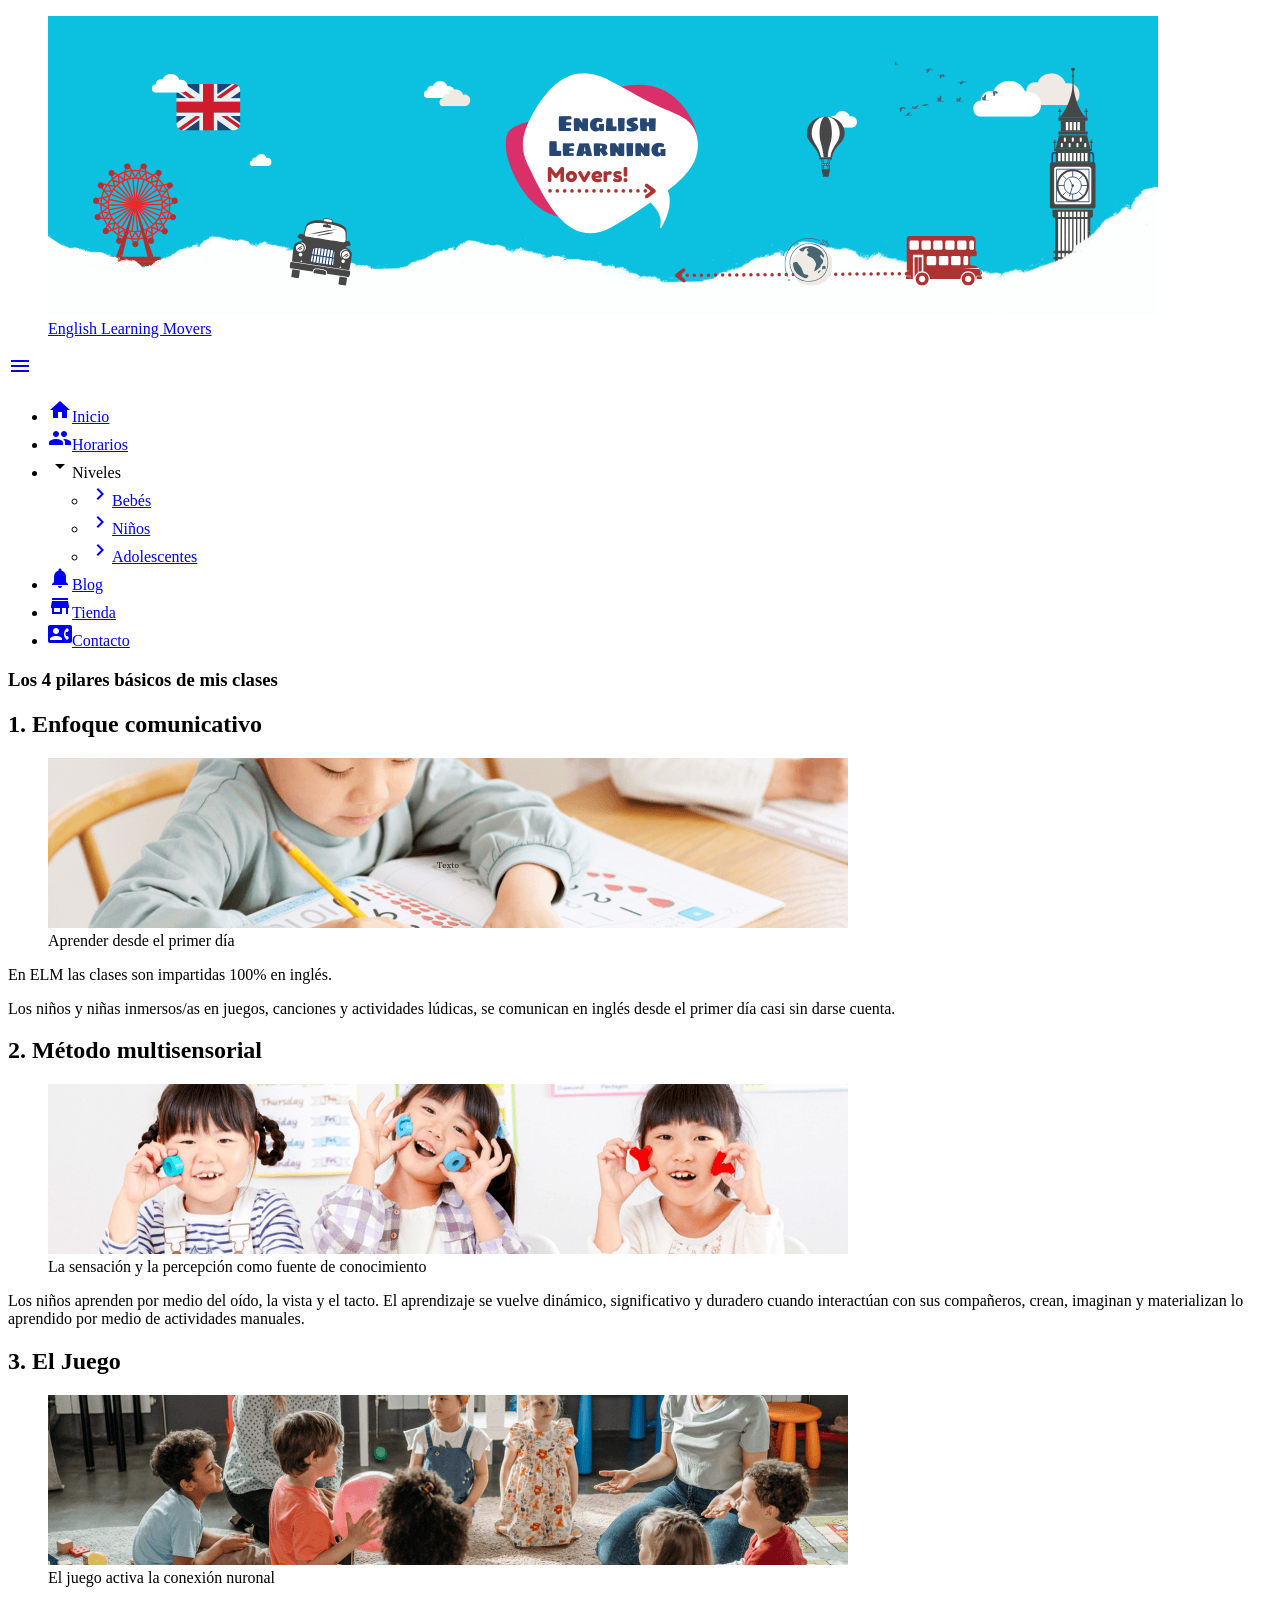
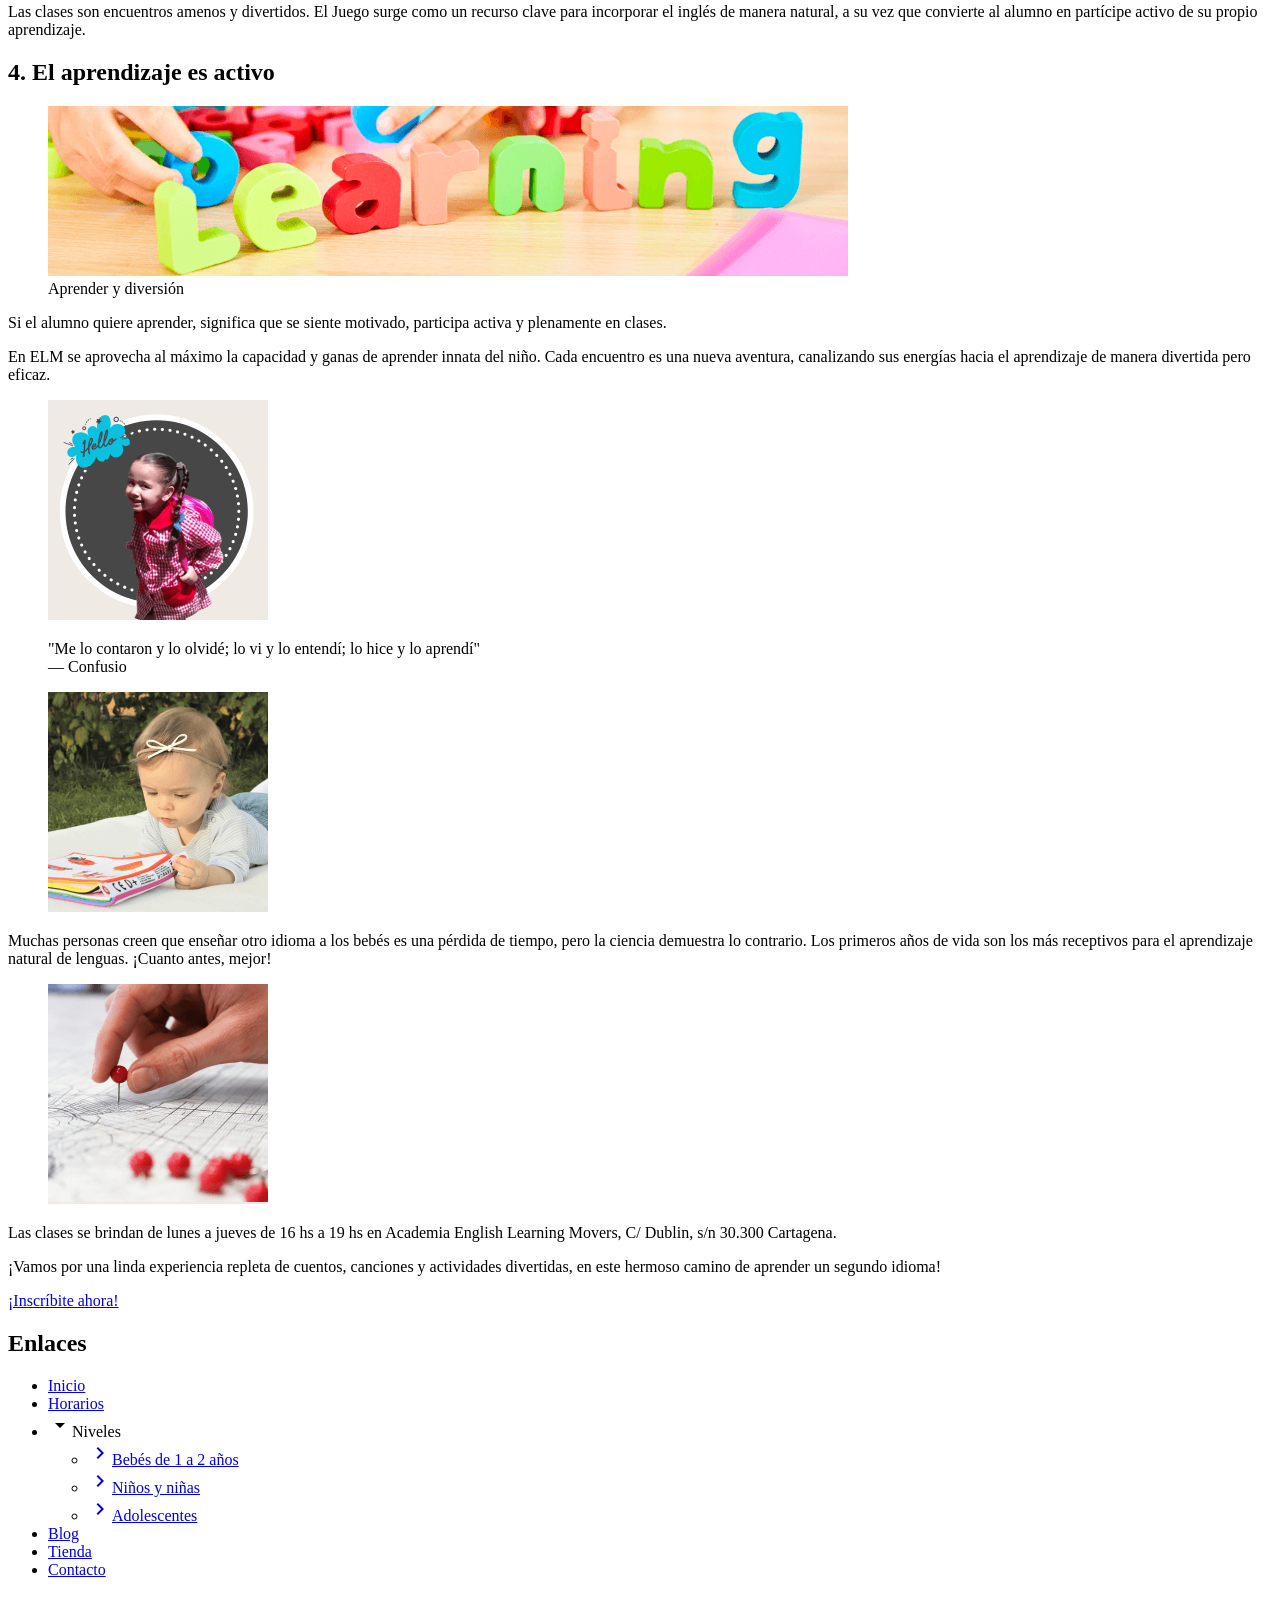
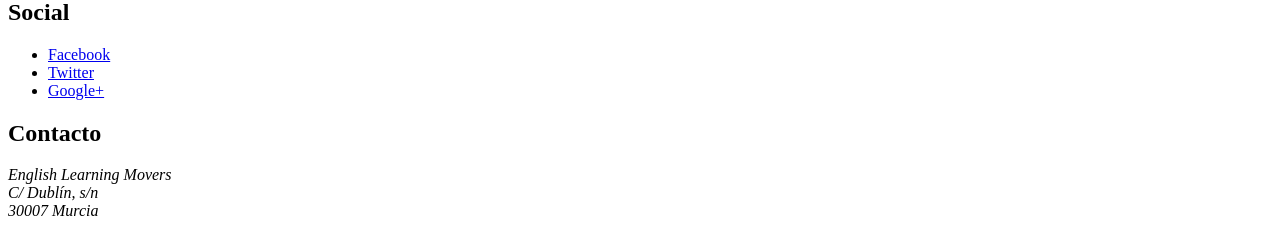
==== index.html @ f741b818 "Add files via upload" ====
<!DOCTYPE html>
<html lang="es">

<head>
    <title>English Learning Movers</title>
    <meta name="viewport"
        content="width=device-width, user-scalable=no, initial-scale=1.0, maximum-scale=1.0, minimum-scale=1.0">
    <meta charset="UTF-8">
    <meta name="description" content="Academia de inglés ELM">
    <meta name="keywords"
        content="Academia de inglés Cartagena, inglés para bebés y niños, método natural de aprendizaje del inglés">
    <link rel="preconnect" href="https://fonts.googleapis.com">
    <link rel="preconnect" href="https://fonts.gstatic.com" crossorigin>
    <link href="https://fonts.googleapis.com/css2?family=Nunito:ital,wght@0,200..1000;1,200..1000&display=swap"
        rel="stylesheet">
    <link href="https://fonts.googleapis.com/icon?family=Material+Icons" rel="stylesheet">
    <link rel="stylesheet" type="text/css" href="styles/styles.css">
    <script src="script/script.js"></script>
</head>

<body>
    <div id="contenedor">
        <header>
            <figure class="banner">
                <img src="images/banner-inicio.png" alt="Banner de English Learning Movers">
                <figcaption class="superpuesto-esquina">
                    <a href="index.html">English Learning Movers</a>
                </figcaption>
            </figure>

            <div class="menu_bar">
                <a href="#" class="bt-menu"><i class="material-icons">menu</i></a>
            </div>
            <nav>
                <ul>
                    <li><a href="index.html"><i class="material-icons">home</i>Inicio</a></li>
                    <li><a href="horarios.html"><i class="material-icons">group</i>Horarios</a></li>
                    <li class="submenu">
                        <span class="nivel-desplegable"><i class="material-icons">arrow_drop_down</i>Niveles</span>
                        <ul class="children">
                            <li><a href="bebes-de-1-2-anos.html"><i class="material-icons">navigate_next</i>Bebés</a>
                            </li>
                            <li><a href="ninos-ninas.html"><i class="material-icons">navigate_next</i>Niños</a></li>

                            <li><a href="adolescentes.html"><i class="material-icons">navigate_next</i>Adolescentes</a>
                            </li>
                        </ul>
                    </li>
                    <li><a href="blog.html"><i class="material-icons">notifications</i>Blog</a></li>
                    <li><a href="tienda.html"><i class="material-icons">store</i>Tienda</a></li>
                    <li><a href="contacto.html"><i class="material-icons">contact_phone</i>Contacto</a></li>
                </ul>
            </nav>
        </header>

        <main class="layout-flex">
            <div class="layout-columnas">
                <section>
                    <article>
                        <header>
                            <h1>Los 4 pilares básicos de mis clases</h1>

                        </header>
                    </article>

                    <article>
                        <header>
                            <h2>1. Enfoque comunicativo</h2>
                        </header>
                        <figure>
                            <img src="images/enfoque-comunicativo.png">
                            <figcaption>
                                Aprender desde el primer día
                            </figcaption>
                        </figure>
                        <p>En ELM las clases son impartidas 100% en inglés.
                        </p>
                        <p>Los niños y niñas inmersos/as en juegos, canciones y actividades lúdicas, se comunican en
                            inglés
                            desde el primer día casi sin darse cuenta.</p>
                    </article>
                    <article>
                        <header>
                            <h2>2. Método multisensorial</h2>
                        </header>
                        <figure>
                            <img src="images/aprendizaje-multisensorial.png">
                            <figcaption>
                                La sensación y la percepción como fuente de conocimiento
                            </figcaption>
                        </figure>
                        <p>Los niños aprenden por medio del oído, la vista y el tacto. El aprendizaje se vuelve
                            dinámico,
                            significativo y duradero cuando interactúan con sus compañeros, crean, imaginan y
                            materializan
                            lo
                            aprendido por medio de actividades manuales.</p>

                    </article>
                    <article>
                        <header>
                            <h2>3. El Juego</h2>
                        </header>
                        <figure>
                            <img src="images/juego-en-el-aprendizaje.png">
                            <figcaption>
                                El juego activa la conexión nuronal
                            </figcaption>
                        </figure>
                        <p>Las clases son encuentros amenos y divertidos. El Juego surge como un recurso clave para
                            incorporar
                            el inglés de manera natural, a su vez que convierte al alumno en partícipe activo de su
                            propio
                            aprendizaje.</p>

                    </article>
                    <article>
                        <header>
                            <h2>4. El aprendizaje es activo</h2>
                        </header>
                        <figure>
                            <img src="images/aprendizaje-activo.png">
                            <figcaption>

                                Aprender y diversión
                            </figcaption>
                        </figure>
                        <p> Si el alumno quiere aprender, significa que se siente motivado, participa activa y
                            plenamente en
                            clases.</p>
                        <p> En ELM se aprovecha al máximo la capacidad y ganas de aprender innata del niño. Cada
                            encuentro
                            es
                            una nueva aventura, canalizando sus energías hacia el aprendizaje de manera divertida pero
                            eficaz.
                        </p>


                    </article>
                </section>

                <aside>
                    <figure>
                        <img src="images/nena-aside.png">
                    </figure>
                    <blockquote>
                        "Me lo contaron y lo olvidé; lo vi y lo entendí; lo hice y lo aprendí"<footer>— Confusio
                        </footer>
                    </blockquote>


                    <figure>
                        <img src="images/bebe-aside.png">
                    </figure>
                    <div>
                        <p class="asideizquierda">
                            Muchas personas creen que enseñar otro idioma a los bebés es una pérdida de tiempo, pero la
                            ciencia
                            demuestra lo contrario. Los primeros años de vida son los más receptivos para el aprendizaje
                            natural
                            de
                            lenguas. ¡Cuanto antes, mejor!
                        </p>
                    </div>
                    <figure>
                        <img src="images/ubicacion-academia-cartagena.png">
                    </figure>
                    <p> Las clases se brindan de lunes a jueves de 16 hs a 19 hs en Academia English Learning Movers, C/
                        Dublin, s/n 30.300 Cartagena. </p>


                    <header>
                        <p> ¡Vamos por una linda experiencia repleta de cuentos, canciones y actividades divertidas, en
                            este
                            hermoso
                            camino de aprender un segundo idioma! </p>
                    </header>
                </aside>
            </div>
            <div class="cta-container">
                <a href="./contacto.html" class="boton-cta">¡Inscríbite ahora!</a>
            </div>

        </main>
        <footer>
            <div>
                <h2>Enlaces</h2>
                <ul>
                    <li><a href="index.html">Inicio</a></li>
                    <li><a href="horarios.html">Horarios</a></li>
                    <li class="submenu">
                        <span class="nivel-desplegable-footer"><i
                                class="material-icons">arrow_drop_down</i>Niveles</span>
                        <ul class="children">
                            <li><a href="bebes-de-1-2-anos.html"><i class="material-icons">navigate_next</i>Bebés de 1 a
                                    2 años</a></li>
                            <li><a href="ninos-ninas.html"><i class="material-icons">navigate_next</i>Niños y niñas</a>
                            </li>
                            <li><a href="adolescentes.html"><i class="material-icons">navigate_next</i>Adolescentes</a>
                            </li>
                        </ul>
                    </li>
                    <li><a href="blog.html">Blog</a></li>
                    <li><a href="tienda.html">Tienda</a></li>
                    <li><a href="contacto.html">Contacto</a></li>

                </ul>
            </div>
            <div>
                <h2>Social</h2>
                <ul>
                    <li><a href="#">Facebook</a></li>
                    <li><a href="#">Twitter</a></li>
                    <li><a href="#">Google+</a></li>
                </ul>
            </div>
            <div>
                <h2>Contacto</h2>
                <address>
                    English Learning Movers<br>
                    C/ Dublín, s/n<br>
                    30007 Murcia
                </address>
            </div>
        </footer>
    </div>
</body>

</html>
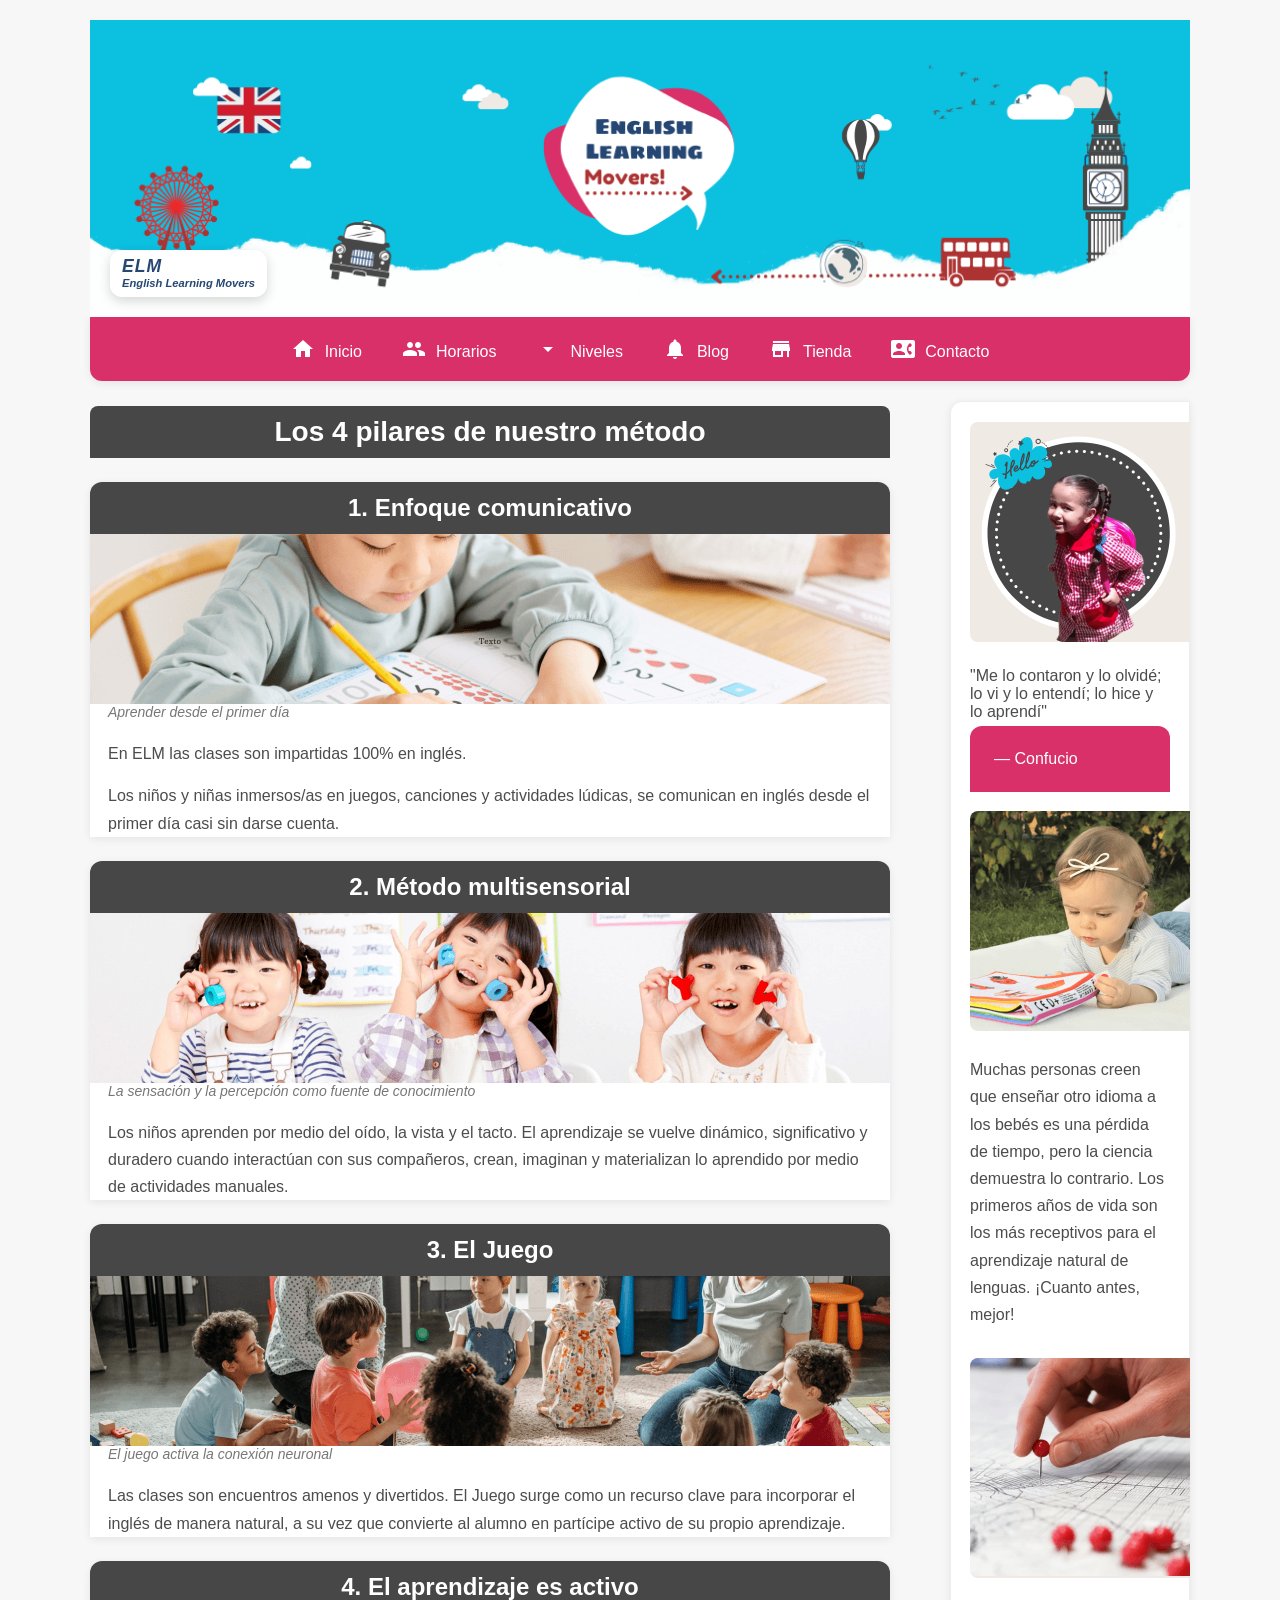
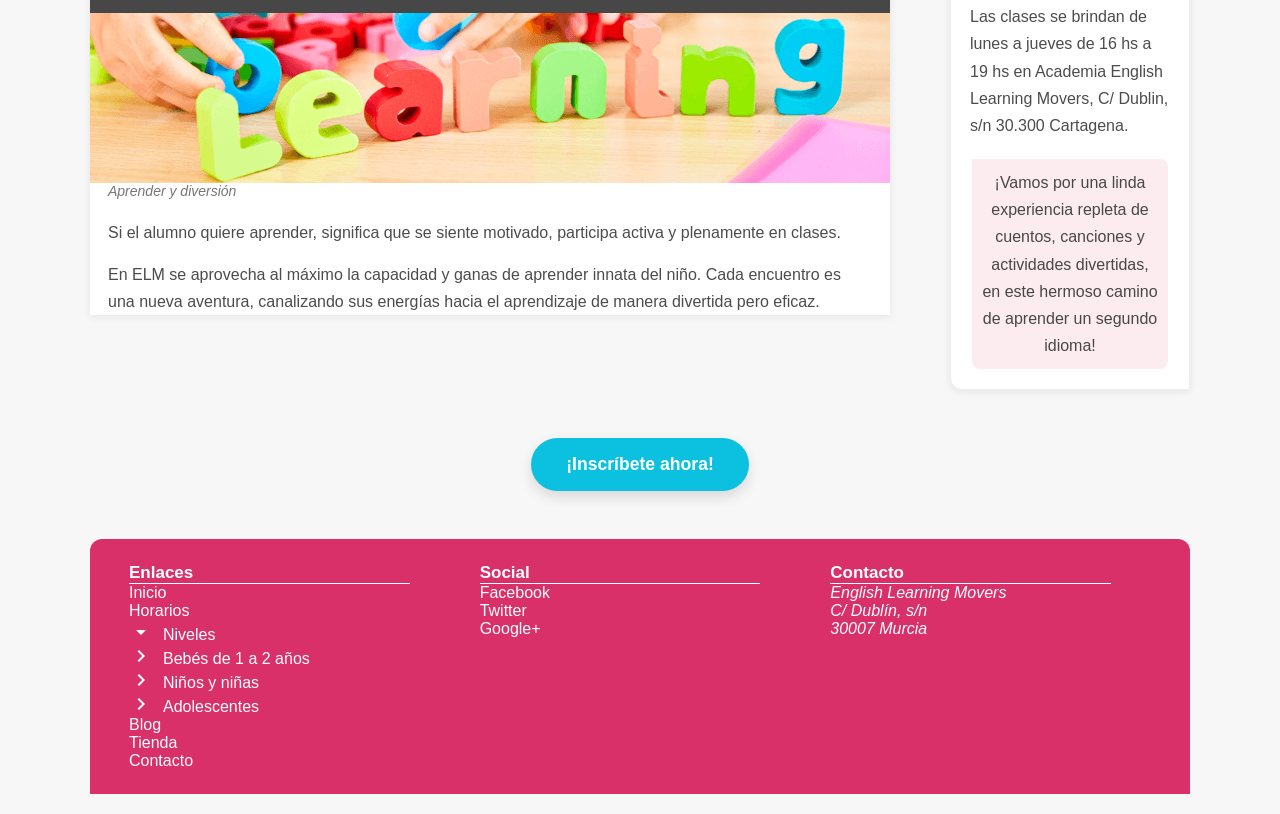
==== commit 40eebe99: "Improve UI and responsive design for ELM" ====
--- a/index.html
+++ b/index.html
@@ -1,229 +1,235 @@
-<!DOCTYPE html>
-<html lang="es">
-
-<head>
-    <title>English Learning Movers</title>
-    <meta name="viewport"
-        content="width=device-width, user-scalable=no, initial-scale=1.0, maximum-scale=1.0, minimum-scale=1.0">
-    <meta charset="UTF-8">
-    <meta name="description" content="Academia de inglés ELM">
-    <meta name="keywords"
-        content="Academia de inglés Cartagena, inglés para bebés y niños, método natural de aprendizaje del inglés">
-    <link rel="preconnect" href="https://fonts.googleapis.com">
-    <link rel="preconnect" href="https://fonts.gstatic.com" crossorigin>
-    <link href="https://fonts.googleapis.com/css2?family=Nunito:ital,wght@0,200..1000;1,200..1000&display=swap"
-        rel="stylesheet">
-    <link href="https://fonts.googleapis.com/icon?family=Material+Icons" rel="stylesheet">
-    <link rel="stylesheet" type="text/css" href="styles/styles.css">
-    <script src="script/script.js"></script>
-</head>
-
-<body>
-    <div id="contenedor">
-        <header>
-            <figure class="banner">
-                <img src="images/banner-inicio.png" alt="Banner de English Learning Movers">
-                <figcaption class="superpuesto-esquina">
-                    <a href="index.html">English Learning Movers</a>
-                </figcaption>
-            </figure>
-
-            <div class="menu_bar">
-                <a href="#" class="bt-menu"><i class="material-icons">menu</i></a>
-            </div>
-            <nav>
-                <ul>
-                    <li><a href="index.html"><i class="material-icons">home</i>Inicio</a></li>
-                    <li><a href="horarios.html"><i class="material-icons">group</i>Horarios</a></li>
-                    <li class="submenu">
-                        <span class="nivel-desplegable"><i class="material-icons">arrow_drop_down</i>Niveles</span>
-                        <ul class="children">
-                            <li><a href="bebes-de-1-2-anos.html"><i class="material-icons">navigate_next</i>Bebés</a>
-                            </li>
-                            <li><a href="ninos-ninas.html"><i class="material-icons">navigate_next</i>Niños</a></li>
-
-                            <li><a href="adolescentes.html"><i class="material-icons">navigate_next</i>Adolescentes</a>
-                            </li>
-                        </ul>
-                    </li>
-                    <li><a href="blog.html"><i class="material-icons">notifications</i>Blog</a></li>
-                    <li><a href="tienda.html"><i class="material-icons">store</i>Tienda</a></li>
-                    <li><a href="contacto.html"><i class="material-icons">contact_phone</i>Contacto</a></li>
-                </ul>
-            </nav>
-        </header>
-
-        <main class="layout-flex">
-            <div class="layout-columnas">
-                <section>
-                    <article>
-                        <header>
-                            <h1>Los 4 pilares básicos de mis clases</h1>
-
-                        </header>
-                    </article>
-
-                    <article>
-                        <header>
-                            <h2>1. Enfoque comunicativo</h2>
-                        </header>
-                        <figure>
-                            <img src="images/enfoque-comunicativo.png">
-                            <figcaption>
-                                Aprender desde el primer día
-                            </figcaption>
-                        </figure>
-                        <p>En ELM las clases son impartidas 100% en inglés.
-                        </p>
-                        <p>Los niños y niñas inmersos/as en juegos, canciones y actividades lúdicas, se comunican en
-                            inglés
-                            desde el primer día casi sin darse cuenta.</p>
-                    </article>
-                    <article>
-                        <header>
-                            <h2>2. Método multisensorial</h2>
-                        </header>
-                        <figure>
-                            <img src="images/aprendizaje-multisensorial.png">
-                            <figcaption>
-                                La sensación y la percepción como fuente de conocimiento
-                            </figcaption>
-                        </figure>
-                        <p>Los niños aprenden por medio del oído, la vista y el tacto. El aprendizaje se vuelve
-                            dinámico,
-                            significativo y duradero cuando interactúan con sus compañeros, crean, imaginan y
-                            materializan
-                            lo
-                            aprendido por medio de actividades manuales.</p>
-
-                    </article>
-                    <article>
-                        <header>
-                            <h2>3. El Juego</h2>
-                        </header>
-                        <figure>
-                            <img src="images/juego-en-el-aprendizaje.png">
-                            <figcaption>
-                                El juego activa la conexión nuronal
-                            </figcaption>
-                        </figure>
-                        <p>Las clases son encuentros amenos y divertidos. El Juego surge como un recurso clave para
-                            incorporar
-                            el inglés de manera natural, a su vez que convierte al alumno en partícipe activo de su
-                            propio
-                            aprendizaje.</p>
-
-                    </article>
-                    <article>
-                        <header>
-                            <h2>4. El aprendizaje es activo</h2>
-                        </header>
-                        <figure>
-                            <img src="images/aprendizaje-activo.png">
-                            <figcaption>
-
-                                Aprender y diversión
-                            </figcaption>
-                        </figure>
-                        <p> Si el alumno quiere aprender, significa que se siente motivado, participa activa y
-                            plenamente en
-                            clases.</p>
-                        <p> En ELM se aprovecha al máximo la capacidad y ganas de aprender innata del niño. Cada
-                            encuentro
-                            es
-                            una nueva aventura, canalizando sus energías hacia el aprendizaje de manera divertida pero
-                            eficaz.
-                        </p>
-
-
-                    </article>
-                </section>
-
-                <aside>
-                    <figure>
-                        <img src="images/nena-aside.png">
-                    </figure>
-                    <blockquote>
-                        "Me lo contaron y lo olvidé; lo vi y lo entendí; lo hice y lo aprendí"<footer>— Confusio
-                        </footer>
-                    </blockquote>
-
-
-                    <figure>
-                        <img src="images/bebe-aside.png">
-                    </figure>
-                    <div>
-                        <p class="asideizquierda">
-                            Muchas personas creen que enseñar otro idioma a los bebés es una pérdida de tiempo, pero la
-                            ciencia
-                            demuestra lo contrario. Los primeros años de vida son los más receptivos para el aprendizaje
-                            natural
-                            de
-                            lenguas. ¡Cuanto antes, mejor!
-                        </p>
-                    </div>
-                    <figure>
-                        <img src="images/ubicacion-academia-cartagena.png">
-                    </figure>
-                    <p> Las clases se brindan de lunes a jueves de 16 hs a 19 hs en Academia English Learning Movers, C/
-                        Dublin, s/n 30.300 Cartagena. </p>
-
-
-                    <header>
-                        <p> ¡Vamos por una linda experiencia repleta de cuentos, canciones y actividades divertidas, en
-                            este
-                            hermoso
-                            camino de aprender un segundo idioma! </p>
-                    </header>
-                </aside>
-            </div>
-            <div class="cta-container">
-                <a href="./contacto.html" class="boton-cta">¡Inscríbite ahora!</a>
-            </div>
-
-        </main>
-        <footer>
-            <div>
-                <h2>Enlaces</h2>
-                <ul>
-                    <li><a href="index.html">Inicio</a></li>
-                    <li><a href="horarios.html">Horarios</a></li>
-                    <li class="submenu">
-                        <span class="nivel-desplegable-footer"><i
-                                class="material-icons">arrow_drop_down</i>Niveles</span>
-                        <ul class="children">
-                            <li><a href="bebes-de-1-2-anos.html"><i class="material-icons">navigate_next</i>Bebés de 1 a
-                                    2 años</a></li>
-                            <li><a href="ninos-ninas.html"><i class="material-icons">navigate_next</i>Niños y niñas</a>
-                            </li>
-                            <li><a href="adolescentes.html"><i class="material-icons">navigate_next</i>Adolescentes</a>
-                            </li>
-                        </ul>
-                    </li>
-                    <li><a href="blog.html">Blog</a></li>
-                    <li><a href="tienda.html">Tienda</a></li>
-                    <li><a href="contacto.html">Contacto</a></li>
-
-                </ul>
-            </div>
-            <div>
-                <h2>Social</h2>
-                <ul>
-                    <li><a href="#">Facebook</a></li>
-                    <li><a href="#">Twitter</a></li>
-                    <li><a href="#">Google+</a></li>
-                </ul>
-            </div>
-            <div>
-                <h2>Contacto</h2>
-                <address>
-                    English Learning Movers<br>
-                    C/ Dublín, s/n<br>
-                    30007 Murcia
-                </address>
-            </div>
-        </footer>
-    </div>
-</body>
-
+<!DOCTYPE html>
+<html lang="es">
+
+<head>
+    <title>English Learning Movers</title>
+    <meta name="viewport"
+        content="width=device-width, user-scalable=no, initial-scale=1.0, maximum-scale=1.0, minimum-scale=1.0">
+    <meta charset="UTF-8">
+    <meta name="description" content="Academia de inglés ELM">
+    <meta name="keywords"
+        content="Academia de inglés Cartagena, inglés para bebés y niños, método natural de aprendizaje del inglés">
+    <link rel="preconnect" href="https://fonts.googleapis.com">
+    <link rel="preconnect" href="https://fonts.gstatic.com" crossorigin>
+    <link href="https://fonts.googleapis.com/css2?family=Nunito:ital,wght@0,200..1000;1,200..1000&display=swap"
+        rel="stylesheet">
+    <link href="https://fonts.googleapis.com/icon?family=Material+Icons" rel="stylesheet">
+    <link rel="stylesheet" type="text/css" href="styles/styles.css">
+    <script src="script/script.js"></script>
+</head>
+
+<body>
+    <div id="contenedor">
+        <header>
+            <figure class="banner">
+                <img src="images/banner-inicio.png" alt="Banner de English Learning Movers">
+                <figcaption class="superpuesto-esquina">
+                    <a href="index.html" class="logo-elm">
+                        <span class="logo-iniciales">ELM</span>
+                        <span class="logo-nombre">English Learning Movers</span>
+                    </a>
+                </figcaption>
+            </figure>
+
+            <div class="menu_bar">
+                <a href="#" class="bt-menu"><i class="material-icons">menu</i></a>
+            </div>
+            <nav>
+                <ul>
+                    <li><a href="index.html"><i class="material-icons">home</i>Inicio</a></li>
+                    <li><a href="horarios.html"><i class="material-icons">group</i>Horarios</a></li>
+                    <li class="submenu">
+                        <span class="nivel-desplegable"><i class="material-icons">arrow_drop_down</i>Niveles</span>
+                        <ul class="children">
+                            <li><a href="bebes-de-1-2-anos.html"><i class="material-icons">navigate_next</i>Bebés</a>
+                            </li>
+                            <li><a href="ninos-ninas.html"><i class="material-icons">navigate_next</i>Niños</a></li>
+
+                            <li><a href="adolescentes.html"><i class="material-icons">navigate_next</i>Adolescentes</a>
+                            </li>
+                        </ul>
+                    </li>
+                    <li><a href="blog.html"><i class="material-icons">notifications</i>Blog</a></li>
+                    <li><a href="tienda.html"><i class="material-icons">store</i>Tienda</a></li>
+                    <li><a href="contacto.html"><i class="material-icons">contact_phone</i>Contacto</a></li>
+                </ul>
+            </nav>
+        </header>
+
+        <main class="layout-flex">
+            <div class="layout-columnas">
+                <section>
+                    <article>
+                        <header>
+                            <h1>Los 4 pilares de nuestro método</h1>
+
+                        </header>
+                    </article>
+
+                    <article class="pillar-card">
+                        <header>
+                            <h2>1. Enfoque comunicativo</h2>
+                        </header>
+                        <figure>
+                            <img src="images/enfoque-comunicativo.png"
+                                alt="Niños aprendiendo inglés mediante actividades comunicativas">
+                            <figcaption>
+                                Aprender desde el primer día
+                            </figcaption>
+                        </figure>
+                        <p>En ELM las clases son impartidas 100% en inglés.
+                        </p>
+                        <p>Los niños y niñas inmersos/as en juegos, canciones y actividades lúdicas, se comunican en
+                            inglés
+                            desde el primer día casi sin darse cuenta.</p>
+                    </article>
+                    <article class="pillar-card">
+                        <header>
+                            <h2>2. Método multisensorial</h2>
+                        </header>
+                        <figure>
+                            <img src="images/aprendizaje-multisensorial.png"
+                                alt="Niños aprendiendo mediante la experiencia y el juego">
+                            <figcaption>
+                                La sensación y la percepción como fuente de conocimiento
+                            </figcaption>
+                        </figure>
+                        <p>Los niños aprenden por medio del oído, la vista y el tacto. El aprendizaje se vuelve
+                            dinámico,
+                            significativo y duradero cuando interactúan con sus compañeros, crean, imaginan y
+                            materializan
+                            lo
+                            aprendido por medio de actividades manuales.</p>
+
+                    </article>
+                    <article class="pillar-card">
+                        <header>
+                            <h2>3. El Juego</h2>
+                        </header>
+                        <figure>
+                            <img src="images/juego-en-el-aprendizaje.png"
+                                alt="Niños aprendiendo inglés mediante el juego simbólico">
+                            <figcaption>
+                                El juego activa la conexión neuronal
+                            </figcaption>
+                        </figure>
+                        <p>Las clases son encuentros amenos y divertidos. El Juego surge como un recurso clave para
+                            incorporar
+                            el inglés de manera natural, a su vez que convierte al alumno en partícipe activo de su
+                            propio
+                            aprendizaje.</p>
+
+                    </article>
+                    <article class="pillar-card">
+                        <header>
+                            <h2>4. El aprendizaje es activo</h2>
+                        </header>
+                        <figure>
+                            <img src="images/aprendizaje-activo.png">
+                            <figcaption>
+
+                                Aprender y diversión
+                            </figcaption>
+                        </figure>
+                        <p> Si el alumno quiere aprender, significa que se siente motivado, participa activa y
+                            plenamente en
+                            clases.</p>
+                        <p> En ELM se aprovecha al máximo la capacidad y ganas de aprender innata del niño. Cada
+                            encuentro
+                            es
+                            una nueva aventura, canalizando sus energías hacia el aprendizaje de manera divertida pero
+                            eficaz.
+                        </p>
+
+
+                    </article>
+                </section>
+
+                <aside>
+                    <figure>
+                        <img src="images/nena-aside.png">
+                    </figure>
+                    <blockquote>
+                        "Me lo contaron y lo olvidé; lo vi y lo entendí; lo hice y lo aprendí"<footer>— Confucio
+                        </footer>
+                    </blockquote>
+
+
+                    <figure>
+                        <img src="images/bebe-aside.png">
+                    </figure>
+                    <div>
+                        <p class="asideizquierda">
+                            Muchas personas creen que enseñar otro idioma a los bebés es una pérdida de tiempo, pero la
+                            ciencia
+                            demuestra lo contrario. Los primeros años de vida son los más receptivos para el aprendizaje
+                            natural
+                            de
+                            lenguas. ¡Cuanto antes, mejor!
+                        </p>
+                    </div>
+                    <figure>
+                        <img src="images/ubicacion-academia-cartagena.png">
+                    </figure>
+                    <p> Las clases se brindan de lunes a jueves de 16 hs a 19 hs en Academia English Learning Movers, C/
+                        Dublin, s/n 30.300 Cartagena. </p>
+
+
+                    <header>
+                        <p> ¡Vamos por una linda experiencia repleta de cuentos, canciones y actividades divertidas, en
+                            este
+                            hermoso
+                            camino de aprender un segundo idioma! </p>
+                    </header>
+                </aside>
+            </div>
+            <div class="cta-container">
+                <a href="./contacto.html" class="boton-cta">¡Inscríbete ahora!</a>
+            </div>
+
+        </main>
+        <footer>
+            <div>
+                <h2>Enlaces</h2>
+                <ul>
+                    <li><a href="index.html">Inicio</a></li>
+                    <li><a href="horarios.html">Horarios</a></li>
+                    <li class="submenu">
+                        <span class="nivel-desplegable-footer"><i
+                                class="material-icons">arrow_drop_down</i>Niveles</span>
+                        <ul class="children">
+                            <li><a href="bebes-de-1-2-anos.html"><i class="material-icons">navigate_next</i>Bebés de 1 a
+                                    2 años</a></li>
+                            <li><a href="ninos-ninas.html"><i class="material-icons">navigate_next</i>Niños y niñas</a>
+                            </li>
+                            <li><a href="adolescentes.html"><i class="material-icons">navigate_next</i>Adolescentes</a>
+                            </li>
+                        </ul>
+                    </li>
+                    <li><a href="blog.html">Blog</a></li>
+                    <li><a href="tienda.html">Tienda</a></li>
+                    <li><a href="contacto.html">Contacto</a></li>
+
+                </ul>
+            </div>
+            <div>
+                <h2>Social</h2>
+                <ul>
+                    <li><a href="#">Facebook</a></li>
+                    <li><a href="#">Twitter</a></li>
+                    <li><a href="#">Google+</a></li>
+                </ul>
+            </div>
+            <div>
+                <h2>Contacto</h2>
+                <address>
+                    English Learning Movers<br>
+                    C/ Dublín, s/n<br>
+                    30007 Murcia
+                </address>
+            </div>
+        </footer>
+    </div>
+</body>
+
 </html>
--- a/styles/styles.css
+++ b/styles/styles.css
@@ -0,0 +1,853 @@
+:root {
+  /* --- TIPOGRAFÍA --- */
+  /* calculado los 'rem' basándonos en un tamaño de fuente de navegador de 16px. */
+  --fs-h1: 1.75rem;
+  /* 28px / 16px */
+  --fs-h2: 1.5rem;
+  /* 24px / 16px */
+  --fs-h3: 1.25rem;
+  /* 20px / 16px */
+  --fs-body: 1rem;
+  /* 16px / 16px */
+  --fs-cta: 1.1rem;
+  /* 17.6px / 16px */
+  --fs-small: 0.875rem;
+  /* 14px / 16px */
+  --fs-subtitle: 1.0625rem;
+  /* 17px / 16px */
+
+  --color-principal: #D93069;
+  --color-secundario: #264773;
+  --color-cta: #0cc0df;
+  --color-texto-principal: #4c4c4c;
+  --color-texto-claro: #ffffff;
+  --color-fondo-oscuro: #474747;
+  --color-figcaption: #777;
+}
+
+*,
+*::before,
+*::after {
+  margin: 0;
+  padding: 0;
+  box-sizing: border-box;
+}
+
+#contenedor {
+  width: min(92%, 1100px);
+  max-width: 1100px;
+  margin: 20px auto;
+}
+
+
+.banner {
+  position: relative;
+  margin: 0;
+}
+
+.banner img {
+  width: 100%;
+  height: auto;
+  display: block;
+
+}
+
+.superpuesto-esquina {
+  position: absolute;
+  bottom: 20px;
+  left: 20px;
+  z-index: 1000;
+}
+
+
+.logo-elm {
+  display: inline-flex;
+  flex-direction: column;
+  gap: 2px;
+  background-color: #ffffff;
+  padding: 8px 12px;
+  border-radius: 12px;
+  font-family: 'Nunito', sans-serif;
+  text-decoration: none;
+  color: #264773;
+  box-shadow: 0 4px 12px rgba(0, 0, 0, 0.16);
+  transition: 0.3s ease;
+}
+
+.logo-iniciales {
+  font-size: 1.1rem;
+  font-weight: 900;
+  line-height: 1;
+  letter-spacing: 1px;
+}
+
+.logo-nombre {
+  font-size: 0.7rem;
+  font-weight: 700;
+}
+
+.logo-elm:hover {
+  background-color: #264773;
+  color: #ffffff;
+}
+
+
+
+
+body {
+  font-family: 'Nunito', 'Segoe UI', Roboto, Arial, sans-serif;
+  font-size: var(--fs-body);
+  color: #4c4c4c;
+  background-color: #f7f7f7;
+}
+
+p {
+  margin-top: 15px;
+  line-height: 1.7;
+}
+
+figure figcaption {
+  font-style: italic;
+  font-size: var(--fs-small);
+  color: var(--color-figcaption);
+}
+
+figure {
+  margin-bottom: 20px;
+}
+
+header {
+  width: 100%;
+  position: relative;
+}
+
+header nav.visible {
+  left: 0;
+}
+
+header nav {
+  width: 100%;
+  margin: 0 auto 20px;
+  background: #D93069;
+  display: flex;
+  justify-content: center;
+  transition: left 0.3s ease;
+  border-radius: 0 0 12px 12px;
+  box-shadow: 0 2px 8px rgba(0, 0, 0, 0.08);
+}
+
+header nav ul {
+  overflow: hidden;
+  list-style: none;
+}
+
+header nav ul li {
+  float: left;
+}
+
+header nav ul li a {
+  color: rgb(255, 255, 255);
+  padding: 20px;
+  display: block;
+  text-decoration: none;
+}
+
+
+header nav ul li a:hover {
+  background: #F595C2;
+  color: rgb(71, 71, 71);
+  transition: background 0.3s ease;
+
+
+}
+
+.menu_bar {
+  display: none;
+
+}
+
+header nav ul li:hover .children {
+  display: block;
+}
+
+header nav ul li .children {
+  display: none;
+  background: #D93069;
+  position: absolute;
+  width: 40%;
+  z-index: 1000;
+
+}
+
+header nav ul li .children li {
+  display: block;
+  overflow: hidden;
+  border-bottom: 1px solid rgba(0, 0, 0, .5);
+
+}
+
+header nav ul li .children li a {
+  display: block;
+
+}
+
+header nav ul li .children li a:hover {
+  color: #474747;
+  transition: background 0.3s ease;
+
+
+}
+
+header nav ul li .children li a span {
+  float: right;
+  position: relative;
+  top: 3px;
+  margin-right: 1px;
+  margin-left: 10px;
+}
+
+.nivel-desplegable {
+  display: block;
+  padding: 20px;
+  color: white;
+  cursor: pointer;
+  text-decoration: none;
+  transition: background 0.3s ease;
+}
+
+.nivel-desplegable:hover {
+  background: #F595C2;
+  color: #474747;
+}
+
+.layout-columnas {
+  display: flex;
+  gap: 32px;
+  flex-wrap: wrap;
+  align-items: flex-start;
+}
+
+
+.layout-columnas>section {
+  flex: 2;
+  /* La sección principal ocupa el doble de espacio que el aside */
+  min-width: 300px;
+
+}
+
+.layout-columnas>aside {
+  flex: 1;
+  max-width: 240px;
+  border: 1px solid #eee;
+  box-sizing: border-box;
+  background-color: #ffffff;
+  border-radius: 12px 0 0px 12px;
+  padding: 10px;
+  box-shadow: 0 2px 8px rgba(0, 0, 0, 0.08);
+}
+
+
+section article {
+  width: 100%;
+  max-width: 800px;
+  margin-bottom: 24px;
+  margin-top: 4px;
+  padding: 0;
+}
+
+
+article header h1 {
+  width: 100%;
+  padding: 10px;
+  background: #474747;
+  color: #FFFFFF;
+
+
+}
+
+h1 {
+  margin-top: 5px;
+  margin-bottom: 5px;
+  font-size: var(--fs-h1);
+  font-weight: 800;
+  text-align: center;
+  border-radius: 8px 8px 0px 0px;
+}
+
+
+article img {
+  width: 100%;
+  height: auto;
+  display: block;
+  object-fit: cover;
+  margin: 0 auto;
+  max-width: 100%;
+  border-radius: 0px;
+}
+
+article header h2 {
+  width: 100%;
+  padding: 12px;
+  background: #474747;
+  color: #FFFFFF;
+  text-align: center;
+  box-sizing: border-box;
+}
+
+.pillar-card {
+  border-radius: 12px 12px 0px 0px;
+  background-color: #ffffff;
+  box-shadow: 0 2px 8px rgba(0, 0, 0, 0.08);
+  overflow: hidden;
+
+}
+
+.pillar-card p,
+.pillar-card figcaption {
+  padding-left: 18px;
+  padding-right: 18px;
+}
+
+h2 {
+  font-size: var(--fs-h2);
+  border-radius: 8px 8px 0 0px;
+
+}
+
+h3 {
+  font-size: var(--fs-h3);
+
+}
+
+
+aside img {
+  margin: 10px 9px 1px;
+  border-radius: 8px 0 0 8px;
+}
+
+aside blockquote {
+  margin: 9px;
+
+
+}
+
+aside p {
+  margin: 20px 9px;
+}
+
+aside footer {
+  width: 100%;
+  margin-top: 5px;
+
+}
+
+aside header p {
+  max-width: 90%;
+  padding: 10px;
+  background: #FDECEF;
+  color: #474747;
+  text-align: center;
+  margin: 10px auto;
+  box-sizing: border-box;
+  overflow-wrap: break-word;
+  border-radius: 0px 8px 8px 8px;
+}
+
+
+.cta-container {
+  text-align: center;
+  margin: 3rem 0;
+}
+
+.boton-cta {
+  display: inline-block;
+  background-color: #0cc0df;
+  color: #ffffff;
+  padding: 1rem 2.2rem;
+  font-size: var(--fs-cta);
+  font-weight: 700;
+  border: none;
+  border-radius: 999px;
+  text-decoration: none;
+  cursor: pointer;
+  box-shadow: 0 6px 14px rgba(0, 0, 0, 0.12);
+  transition: all 0.25s ease;
+}
+
+
+.boton-cta:hover {
+  transform: translateY(-3px);
+  background-color: #264773;
+  box-shadow: 0 8px 18px rgba(0, 0, 0, 0.18);
+}
+
+footer {
+  display: flex;
+  flex-wrap: wrap;
+  width: 100%;
+  max-width: 1100px;
+  margin: 40px auto 0;
+  padding: 24px;
+  background-color: #D93069;
+  color: #ffffff;
+  box-sizing: border-box;
+  border-radius: 12px 12px 0 0;
+}
+
+footer div {
+  flex-basis: 33.333%;
+  padding: 0 15px;
+}
+
+
+footer h2 {
+  border-bottom: 1px solid #fff;
+  margin-right: 40px;
+  font-size: var(--fs-subtitle);
+}
+
+footer ul {
+  padding: 0px;
+}
+
+footer li {
+  list-style: none;
+}
+
+footer li a {
+  text-decoration: none;
+  color: #fff;
+  font-size: 1rem;
+}
+
+i.material-icons {
+  padding-right: 10px;
+  vertical-align: bottom;
+}
+
+footer .submenu:hover .children {
+  display: block;
+}
+
+.nivel-desplegable-footer {
+  display: block;
+  color: white;
+  cursor: pointer;
+  text-decoration: none;
+  transition: background 0.3s ease;
+}
+
+/*====página horario====*/
+
+.titulo-horario {
+  text-align: center;
+  color: #474747;
+}
+
+
+.grupo-titulo {
+  background: #474747;
+  color: #ffffff;
+  padding: 10px;
+  font-size: var(--fs-subtitle);
+  font-weight: bold;
+  text-align: left !important;
+
+}
+
+.grupo-horario {
+  border-bottom: 20px;
+
+}
+
+table {
+  table-layout: fixed;
+  width: 100%;
+  border-collapse: collapse;
+  margin-top: 20px;
+}
+
+th,
+td {
+  padding: 12px;
+  border: 1px solid #ccc;
+  text-align: center;
+  width: 33.33%;
+}
+
+th {
+  background: #f0f0f0;
+}
+
+/*==== Fin Página horario*====*/
+
+.galeria,
+.product-grid {
+  display: grid;
+  grid-template-columns: repeat(auto-fit, minmax(250px, 1fr));
+  gap: 20px;
+
+  width: 100%;
+  max-width: 1100px;
+  margin: 2rem auto;
+}
+
+
+.galeria {
+  grid-template-columns: repeat(2, 1fr);
+  align-items: start;
+
+}
+
+.galeria img {
+  width: 100%;
+  height: auto;
+  display: block;
+  border-radius: 12px 12px 0 0px;
+  box-shadow: 0 4px 10px rgba(0, 0, 0, 0.05);
+}
+
+
+.product-card {
+  border: 1px solid #eee;
+  border-radius: 12px 12px 0px 0px;
+  box-shadow: 0 4px 10px rgba(0, 0, 0, 0.05);
+  overflow: hidden;
+  display: flex;
+  flex-direction: column;
+}
+
+.product-card .product-image img {
+  width: 100%;
+  height: auto;
+  display: block;
+  aspect-ratio: 4 / 3;
+  object-fit: cover;
+
+}
+
+.product-card .product-info {
+  padding: 15px;
+  display: flex;
+  flex-direction: column;
+  flex-grow: 1;
+}
+
+.product-card .product-title {
+  font-size: var(--fs-h3);
+  color: var(--color-secundario);
+  margin-bottom: 0.5rem;
+}
+
+.product-card .product-description {
+  font-size: var(--fs-small);
+  color: var(--color-texto-principal);
+  flex-grow: 1;
+  margin-bottom: 1rem;
+}
+
+.product-card .product-price {
+  font-size: var(--fs-h3);
+  font-weight: 800;
+  color: var(--color-fondo-oscuro);
+  text-align: right;
+
+}
+
+/* ==== Página del Blog (Post individual) ==== */
+
+main.post {
+  max-width: 1000px;
+  margin: 20px auto;
+  padding: 15px;
+  color: #474747;
+  line-height: 1.7;
+  background-color: #ffffff;
+  box-sizing: border-box;
+}
+
+main.post article header h1 {
+  font-size: var(--fs-h1);
+  color: #ffffff;
+  margin-bottom: 10px;
+  text-align: center;
+}
+
+/* ========================================================= */
+/* == NUEVO ESTILO PARA METADATA DEL POST (AUTOR Y FECHA) == */
+/* ========================================================= */
+
+/* Contenedor principal de la metadata */
+main.post .meta-info {
+  text-align: left;
+  margin-bottom: 2rem;
+  color: #777;
+  font-size: var(--fs-small);
+}
+
+
+main.post .autor {
+  font-weight: 700;
+  color: #555;
+}
+
+main.post .separador {
+  margin: 0 0.5em;
+  /* Espacio a los lados del separador "|" */
+}
+
+main.post section {
+  margin-top: 30px;
+}
+
+main.post section h2 {
+  font-size: var(--fs-h2);
+  color: #D93069;
+  margin-bottom: 10px;
+}
+
+main.post figure {
+  margin: 30px 0;
+  text-align: left;
+}
+
+main.post figure img {
+  width: 100%;
+  height: auto;
+  border-radius: 12px;
+  box-shadow: 0 4px 10px rgba(0, 0, 0, 0.1);
+}
+
+main.post figure figcaption {
+  font-size: var(--fs-small);
+  color: var(--color-figcaption);
+  margin-top: 5px;
+  font-style: italic;
+
+}
+
+section.conclusion-post {
+  background-color: #FDECEF;
+  border-left: 6px solid #D93069;
+  border-radius: 8px;
+  box-shadow: 0 6px 16px rgba(0, 0, 0, 0.15);
+  max-width: 1000px;
+  margin: 2rem auto;
+  padding: 2rem;
+  text-align: center;
+  font-family: 'Nunito', sans-serif;
+  color: #474747;
+}
+
+section.conclusion-post h2 {
+  color: #D93069;
+  font-size: 1.6em;
+  margin-bottom: 15px;
+}
+
+
+/* ==== Fin Página del Blog ==== */
+
+/* Contacto */
+
+.formulario-contacto {
+  max-width: 600px;
+  margin: 20px auto;
+  display: flex;
+  flex-direction: column;
+  gap: 15px;
+}
+
+.formulario-contacto h2 {
+  font-size: 1.3rem;
+  color: #264773;
+
+}
+
+main.contacto-flex {
+  display: flex;
+  flex-wrap: wrap;
+  justify-content: center;
+  gap: 30px;
+  max-width: 1100px;
+  margin: 2rem auto;
+  align-items: flex-start;
+}
+
+.formulario-contacto label {
+  font-weight: bold;
+  color: #264773;
+}
+
+.formulario-contacto input,
+.formulario-contacto textarea {
+  padding: 10px;
+  border: 1px solid #ccc;
+  border-radius: 6px;
+  font-family: 'Nunito', sans-serif;
+  font-size: 1em;
+}
+
+.formulario-contacto button {
+  align-self: center;
+}
+
+/* Contacto en 2 columnas */
+main.contacto-flex {
+  display: flex !important;
+  flex-direction: row !important;
+  align-items: flex-start;
+  justify-content: center;
+}
+
+
+.formulario-contacto,
+.ubicacion-mapa {
+  flex: 1 1 450px;
+  max-width: 500px;
+}
+
+.formulario-contacto form {
+  display: flex;
+  flex-direction: column;
+  gap: 10px;
+}
+
+.formulario-contacto input,
+.formulario-contacto textarea {
+  padding: 10px;
+  border: 1px solid #ccc;
+  border-radius: 6px;
+  font-family: 'Nunito', sans-serif;
+}
+
+.ubicacion-mapa h2 {
+  margin-bottom: 10px;
+  color: #264773;
+  font-size: 1.3rem;
+  text-align: center;
+}
+
+.mapa-contenedor {
+  width: 100%;
+  height: 100%;
+  border-radius: 8px;
+  overflow: hidden;
+  box-shadow: 0 4px 12px rgba(0, 0, 0, 0.15);
+  display: flex;
+}
+
+.mapa-contenedor iframe {
+  border: 0;
+  flex-grow: 1;
+}
+
+/* ====fin pagina de contacto====*/
+/* Movil horizontal y tablets en vertical */
+
+@media screen and (max-width:768px) {
+  header img {
+    display: none;
+
+  }
+
+  #contenedor {
+    width: 100%;
+  }
+
+  section {
+    width: 100%;
+  }
+
+  article header {
+
+    padding-left: 0;
+
+  }
+
+  article figure,
+  article img {
+    width: 100%;
+
+  }
+
+
+  article header h1 {
+    padding-left: 5px;
+  }
+
+
+  aside img {
+    width: 90%;
+  }
+
+}
+
+/* Movil en vertical */
+
+@media screen and (max-width:640px) {
+
+  .superpuesto-esquina {
+    display: none;
+  }
+
+  body {
+    font-size: 0.9em;
+  }
+
+  article header h1 {
+    font-size: 1.2em;
+    letter-spacing: 3px
+  }
+
+  article header h2 {
+    font-size: 1.2rem;
+    padding: 10px;
+  }
+
+
+  header nav {
+    width: 80%;
+    height: 100%;
+    left: -100%;
+    margin: 0;
+    position: fixed;
+    z-index: 999;
+
+  }
+
+  header nav ul li {
+    display: block;
+    float: none;
+    border-bottom: 1px solid rgba(255, 255, 255, .3);
+  }
+
+  .menu_bar {
+    display: block;
+    width: 100%;
+    background: #ccc;
+  }
+
+  .menu_bar .bt-menu {
+    display: block;
+    padding: 20px;
+    background: #D93069;
+    color: #fff;
+    text-decoration: none;
+    font-weight: bold;
+    font-size: 25px;
+    -webkit-box-sizing: border-box;
+    -moz-box-sizing: border-box;
+    box-sizing: border-box;
+  }
+
+  .menu_bar span {
+    float: right;
+    font-size: 40px;
+  }
+
+  .layout-columnas>aside {
+    margin: 0 auto;
+  }
+
+}
